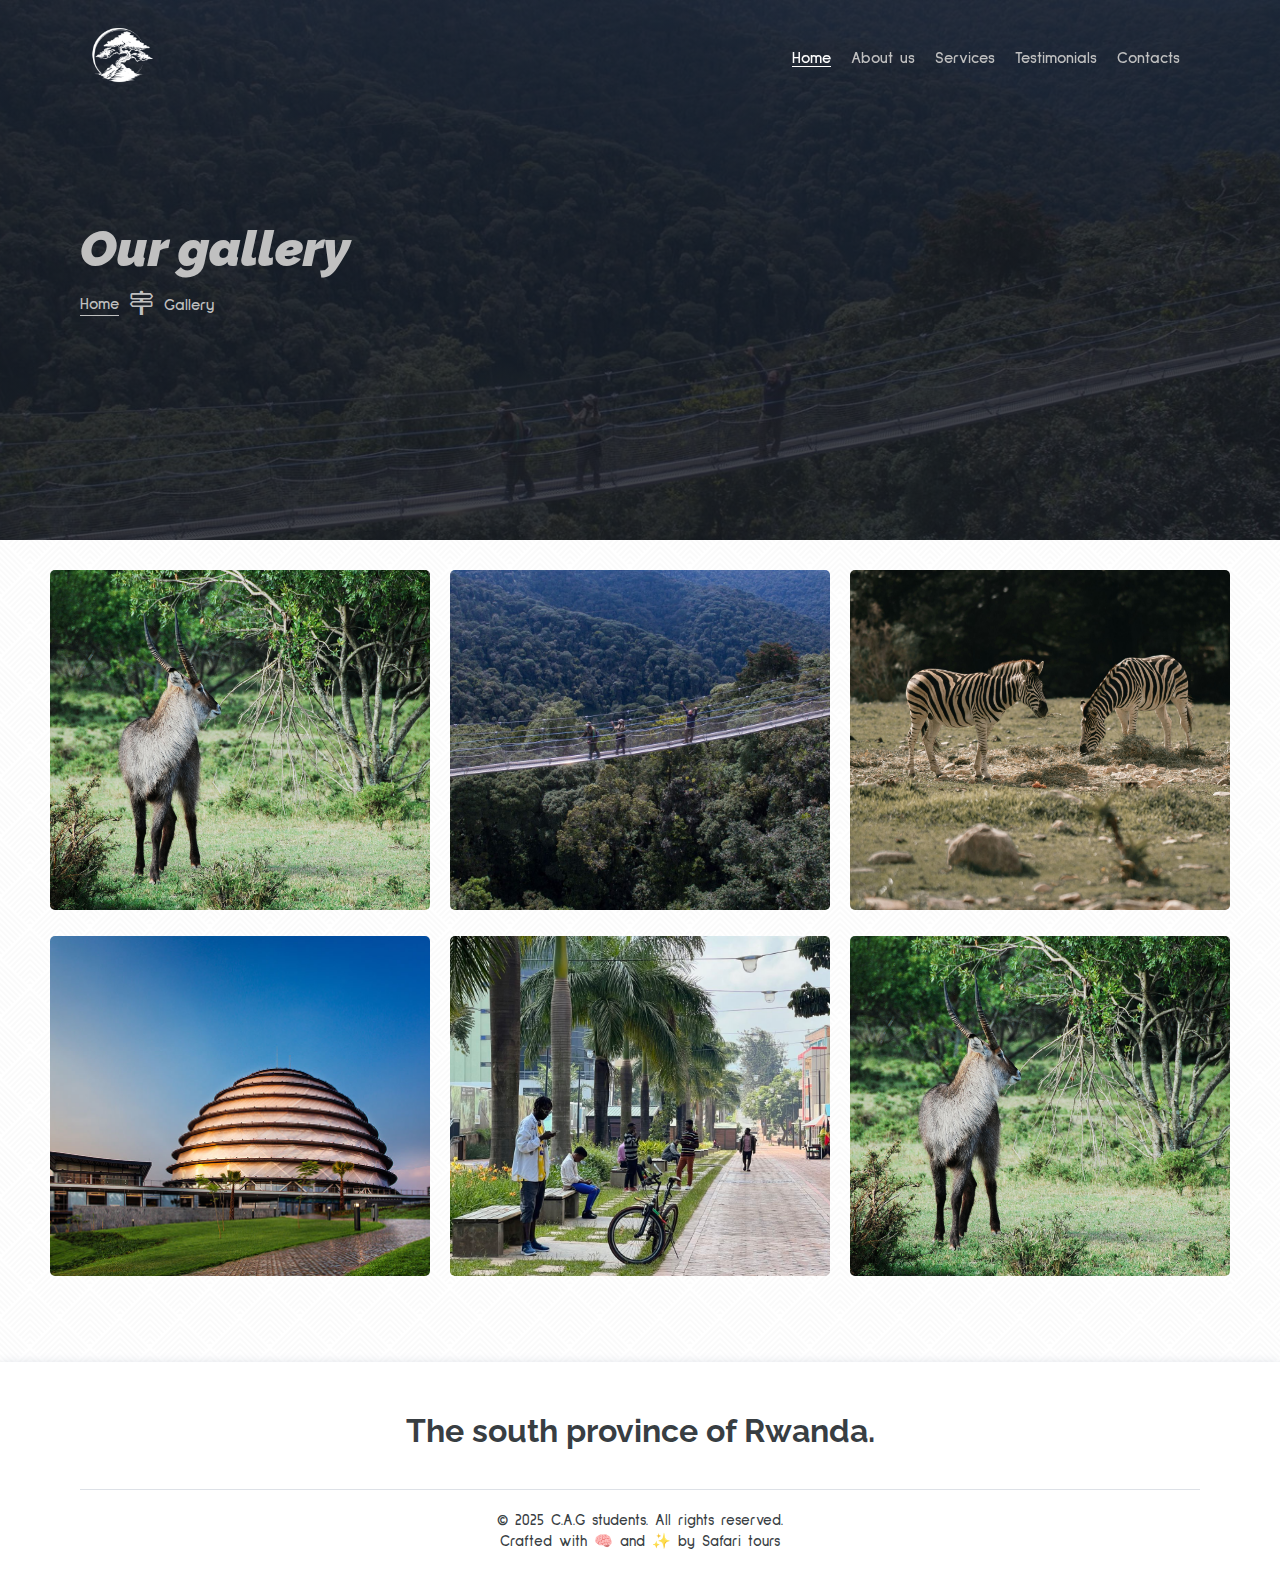
==== gallery.html @ b65e3462 "add to my repository" ====
<!DOCTYPE html>
<html lang="en">
<head>
    <meta charset="UTF-8">
    <meta name="viewport" content="width=device-width, initial-scale=1.0">
    <title>Gallery</title>

    <!-- css style -->
    <link rel="stylesheet" href="asset/css/style.css">

    <!--Icons-->
    <link rel="stylesheet" href="https://unpkg.com/boxicons@2.1.0/css/boxicons.min.css">
    <link href="https://cdn.jsdelivr.net/npm/bootstrap-icons@1.9.0/font/bootstrap-icons.css" rel="stylesheet">
    <link rel="stylesheet" href="https://cdnjs.cloudflare.com/ajax/libs/font-awesome/6.5.2/css/all.min.css" integrity="sha512-SnH5WK+bZxgPHs44uWIX+LLJAJ9/2PkPKZ5QiAj6Ta86w+fsb2TkcmfRyVX3pBnMFcV7oQPJkl9QevSCWr3W6A==" crossorigin="anonymous" referrerpolicy="no-referrer"
    />

    <!-- J-query -->
    <script src="https://code.jquery.com/jquery-3.7.1.js"></script>

    <!--Font family -->
    <link href="https://fonts.googleapis.com/css2?family=Kulim+Park:ital,wght@0,200;0,300;0,400;0,600;0,700;1,200;1,300;1,400;1,600;1,700&display=swap" rel="stylesheet">
    <link href="https://fonts.googleapis.com/css2?family=Kulim+Park:ital,wght@0,200;0,300;0,400;0,600;0,700;1,200;1,300;1,400;1,600;1,700&family=Raleway:ital,wght@0,100..900;1,100..900&family=Sulphur+Point:wght@300;400;700&display=swap" rel="stylesheet">

</head>
<body>

    <!-- Header -->
    <header class="header">
        <div class="logo">
            <a href="#"><img src="asset/images/logo/logo.png" alt=""></a>
        </div>
        <div class="header-list">
            <ul>
                <li><a class="acti" href="index.html">Home</a></li>
                <li><a href="#about">About us</a></li>
                <li><a href="#service">Services</a></li>
                <li><a href="#testimonial">Testimonials</a></li>
                <li><a href="#contact">Contacts</a></li>
            </ul>
            <div class="menu">
                <i class="bi bi-list-nested menu-icon"></i>
            </div>
            <div class="overlay"></div>
            <i class="bi bi-x-lg exit"></i>
        </div>
    </header>

    <!-- Auxiliary home page -->
    <section class="hero-second-page padding">
        <h2>Our gallery</h2>
        <div>
            <a href="index.html">Home</a>
            <i class="bi bi-signpost-2"></i>
            <span>Gallery</span>
        </div>
    </section>

    <!-- Gallery -->
    <section class="gallery padding">
        <div class="gallery-container">
            <div class="gallery-img">
                <p><img src="asset/images/home/bbg-1.jpg" alt=""></p>
                <div class="gallery-plus">
                    <i class="bi bi-plus vieuw-img"></i>
                </div>
            </div>
            <div class="gallery-img">
                <p><img src="asset/images/home/bg-4.jpg" alt=""></p>
                <div class="gallery-plus">
                    <i class="bi bi-plus vieuw-img"></i>
                </div>
            </div>
            <div class="gallery-img">
                <p><img src="asset/images/home/bg-6.jpg" alt=""></p>
                <div class="gallery-plus">
                    <i class="bi bi-plus vieuw-img"></i>
                </div>
            </div>
            <div class="gallery-img">
                <p><img src="asset/images/home/bg-2.jpg" alt=""></p>
                <div class="gallery-plus">
                    <i class="bi bi-plus vieuw-img"></i>
                </div>
            </div>
            <div class="gallery-img">
                <p><img src="asset/images/home/bg-7.jpg" alt=""></p>
                <div class="gallery-plus">
                    <i class="bi bi-plus vieuw-img"></i>
                </div>
            </div>
            <div class="gallery-img">
                <p><img src="asset/images/home/bbg-1.jpg" alt=""></p>
                <div class="gallery-plus">
                    <i class="bi bi-plus vieuw-img"></i>
                </div>
            </div>
        </div>
    
        <!-- Modal for the enlarged image -->
        <div id="modal" class="modal">
            <span id="close-modal" class="close">&times;</span>
            <img id="modal-image" class="modal-content" src="">
        </div>
    </section>

    <!-- Footer -->
    <footer class="padding">
        <div class="our-footer">
            <div class="footer-content">
                <h1>The south province of Rwanda.</h1>
            </div>
        </div>

        <div class="copyright">
            <p>© 2025 C.A.G students. All rights reserved. <br>Crafted with 🧠 and ✨ by Safari tours</p>
        </div>
        <div class="up scrollUp">
            <i class="bi bi-arrow-up-short"></i>
        </div>
    </footer>

    <!-- javacsript -->
    <script src="asset/jasvascript/main.js"></script>
    <script>
        // Gallery see images
        document.addEventListener('DOMContentLoaded', () => {
            // Sélectionner les icônes et l'élément modal
            const viewIcons = document.querySelectorAll('.vieuw-img');
            const modal = document.getElementById('modal');
            const modalImage = document.getElementById('modal-image');
            const closeModal = document.getElementById('close-modal');

            // Ajouter un événement au clic sur l'icône
            viewIcons.forEach(icon => {
                icon.addEventListener('click', function () {
                    // Trouver l'image associée à l'icône
                    const parent = this.closest('.gallery-img');
                    const imageElement = parent.querySelector('img');

                    // Mettre à jour l'image dans le modal
                    if (imageElement) {
                        modalImage.src = imageElement.src; // Mettre à jour la source de l'image dans le modal
                        modal.style.display = 'flex'; // Afficher le modal
                    }
                });
            });

            // Ajouter un événement pour fermer le modal
            closeModal.addEventListener('click', () => {
                modal.style.display = 'none'; // Masquer le modal
            });

            // Fermer le modal si l'utilisateur clique en dehors de l'image
            window.addEventListener('click', (event) => {
                if (event.target === modal) {
                    modal.style.display = 'none';
                }
            });
        });
    </script>
</body>
</html>
---- asset/css/style.css ----
/*---------------------------/
#Reset
/-------------------------- */

* {
    margin: 0;
    padding: 0;
    list-style-type: none;
    text-decoration: none;
    box-sizing: border-box;
}

html {
    scroll-behavior: smooth;
    scroll-padding-top: 100px;
}


/*---------------------------/
#Title
/-------------------------- */

h1,
h2,
h3,
h4,
h5,
h6 {
    font-family: "Raleway", sans-serif;
}


/*---------------------------/
#General
/-------------------------- */

.title {
    margin-top: 30px;
    text-align: center;
    padding-bottom: 50px;
}

.title h2 {
    font-size: 32px;
    font-weight: bold;
    padding-bottom: 20px;
    position: relative;
    color: #1b3047da;
}

.title h2::before {
    content: "";
    position: absolute;
    display: block;
    width: 120px;
    height: 1px;
    background: #ddd;
    bottom: 1px;
    left: calc(50% - 60px);
}

.title h2::after {
    content: "";
    position: absolute;
    display: block;
    width: 40px;
    height: 3px;
    background: #1b3047da;
    bottom: 0;
    left: calc(50% - 20px);
}

.padding {
    padding-top: 30px;
    padding-left: 80px;
    padding-right: 80px;
    padding-bottom: 30px;
}

.title h2 {
    font-size: 28px;
}


/* Media query */

@media screen and (max-width: 815px) {
    .padding {
        padding-left: 30px;
        padding-right: 30px;
    }
}

@media screen and (max-width: 430px) {
    .padding {
        padding-left: 15px;
        padding-right: 15px;
    }
}


/*---------------------------/
#Body
/-------------------------- */

body {
    font-size: 1rem;
    color: #141b1fda;
    font-weight: 600;
    font-family: "Sulphur Point", sans-serif;
    /* background-image: url("data:image/svg+xml,%3Csvg width='30' height='30' viewBox='0 0 30 30' fill='none' xmlns='http://www.w3.org/2000/svg'%3E%3Cpath d='M1.22676 0C1.91374 0 2.45351 0.539773 2.45351 1.22676C2.45351 1.91374 1.91374 2.45351 1.22676 2.45351C0.539773 2.45351 0 1.91374 0 1.22676C0 0.539773 0.539773 0 1.22676 0Z' fill='rgba(0,0,0,0.07)'/%3E%3C/svg%3E"); */
    background-image: url("data:image/svg+xml,%3Csvg width='60' height='60' viewBox='0 0 60 60' xmlns='http://www.w3.org/2000/svg'%3E%3Cpath d='M54.627 0l.83.828-1.415 1.415L51.8 0h2.827zM5.373 0l-.83.828L5.96 2.243 8.2 0H5.374zM48.97 0l3.657 3.657-1.414 1.414L46.143 0h2.828zM11.03 0L7.372 3.657 8.787 5.07 13.857 0H11.03zm32.284 0L49.8 6.485 48.384 7.9l-7.9-7.9h2.83zM16.686 0L10.2 6.485 11.616 7.9l7.9-7.9h-2.83zm20.97 0l9.315 9.314-1.414 1.414L34.828 0h2.83zM22.344 0L13.03 9.314l1.414 1.414L25.172 0h-2.83zM32 0l12.142 12.142-1.414 1.414L30 .828 17.272 13.556l-1.414-1.414L28 0h4zM.284 0l28 28-1.414 1.414L0 2.544V0h.284zM0 5.373l25.456 25.455-1.414 1.415L0 8.2V5.374zm0 5.656l22.627 22.627-1.414 1.414L0 13.86v-2.83zm0 5.656l19.8 19.8-1.415 1.413L0 19.514v-2.83zm0 5.657l16.97 16.97-1.414 1.415L0 25.172v-2.83zM0 28l14.142 14.142-1.414 1.414L0 30.828V28zm0 5.657L11.314 44.97 9.9 46.386l-9.9-9.9v-2.828zm0 5.657L8.485 47.8 7.07 49.212 0 42.143v-2.83zm0 5.657l5.657 5.657-1.414 1.415L0 47.8v-2.83zm0 5.657l2.828 2.83-1.414 1.413L0 53.456v-2.83zM54.627 60L30 35.373 5.373 60H8.2L30 38.2 51.8 60h2.827zm-5.656 0L30 41.03 11.03 60h2.828L30 43.858 46.142 60h2.83zm-5.656 0L30 46.686 16.686 60h2.83L30 49.515 40.485 60h2.83zm-5.657 0L30 52.343 22.343 60h2.83L30 55.172 34.828 60h2.83zM32 60l-2-2-2 2h4zM59.716 0l-28 28 1.414 1.414L60 2.544V0h-.284zM60 5.373L34.544 30.828l1.414 1.415L60 8.2V5.374zm0 5.656L37.373 33.656l1.414 1.414L60 13.86v-2.83zm0 5.656l-19.8 19.8 1.415 1.413L60 19.514v-2.83zm0 5.657l-16.97 16.97 1.414 1.415L60 25.172v-2.83zM60 28L45.858 42.142l1.414 1.414L60 30.828V28zm0 5.657L48.686 44.97l1.415 1.415 9.9-9.9v-2.828zm0 5.657L51.515 47.8l1.414 1.413 7.07-7.07v-2.83zm0 5.657l-5.657 5.657 1.414 1.415L60 47.8v-2.83zm0 5.657l-2.828 2.83 1.414 1.413L60 53.456v-2.83zM39.9 16.385l1.414-1.414L30 3.658 18.686 14.97l1.415 1.415 9.9-9.9 9.9 9.9zm-2.83 2.828l1.415-1.414L30 9.313 21.515 17.8l1.414 1.413 7.07-7.07 7.07 7.07zm-2.827 2.83l1.414-1.416L30 14.97l-5.657 5.657 1.414 1.415L30 17.8l4.243 4.242zm-2.83 2.827l1.415-1.414L30 20.626l-2.828 2.83 1.414 1.414L30 23.456l1.414 1.414zM56.87 59.414L58.284 58 30 29.716 1.716 58l1.414 1.414L30 32.544l26.87 26.87z' fill='%23bdbdbd' fill-opacity='0.08' fill-rule='evenodd'/%3E%3C/svg%3E");
}


/*---------------------------/
#Header
/-------------------------- */

header {
    width: 100%;
    display: flex;
    position: fixed;
    z-index: 1000;
    padding: 15px 80px;
    align-items: center;
    justify-content: space-between;
}

.logo img {
    width: 80px;
    filter: invert(1) brightness(2);
}

.header-list {
    gap: 20px;
    display: flex;
    align-items: center;
    -webkit-column-gap: 20px;
}

.header-list ul {
    display: flex;
    gap: 20px;
    -webkit-column-gap: 20px;
}

.header-list ul li a {
    color: #c0c0c0;
    transition-delay: 0.4s;
    transition: 0.8s ease-in;
}

.header-list ul li a:hover {
    color: #fff;
}

.header-list ul .acti {
    color: #fff;
    border-bottom: 1px solid #fff;
}

.exit {
    display: none;
}

.menu {
    display: none;
    cursor: pointer;
}

.menu-icon {
    font-size: 30px;
    color: #fff;
}

.header-color {
    transition: 1s;
    background: #141b1fe9;
}

.header-color::before {
    content: "";
    position: absolute;
    top: 0;
    left: 0;
    width: 100%;
    height: 100%;
    background: #ffffff1a;
    z-index: 1;
    backdrop-filter: blur(8px);
}

.header-color * {
    position: relative;
    z-index: 2;
}


/* Media query */

@media screen and (max-width: 980px) {
    header {
        padding: 0px 30px;
    }
}

@media screen and (max-width: 750px) {
    .header-list ul {
        position: fixed;
        top: 100px;
        right: 30px;
        left: 30px;
        height: 80vh;
        display: flex;
        padding: 40px 40px;
        flex-direction: column;
        width: calc(100% - 60px);
        background-color: #fff;
        transform: translateX(-120%);
        gap: 30px;
        z-index: 2002;
        transition: transform 0.3s ease;
    }
    .header-list ul.active {
        transform: translateX(0);
    }
    .header-list ul .acti {
        color: #141b1fda;
        border-bottom: 1px solid #141b1fda;
    }
    .header-list ul li a {
        color: #141b1fda;
    }
    .header-list ul li a:hover {
        color: #141b1fda;
    }
    .menu {
        display: block;
    }
    .exit {
        display: none;
        position: fixed;
        top: 40px;
        right: 25px;
        cursor: pointer;
        z-index: 2002;
        width: 40px;
        height: 40px;
        border-radius: 50%;
        color: #141b1fda;
        align-items: center;
        justify-content: center;
        background-color: #fff;
    }
    .overlay {
        visibility: hidden;
        opacity: 0;
        transition: opacity 0.3s ease, visibility 0s 0.3s;
        position: fixed;
        top: 0;
        left: 0;
        width: 100%;
        height: 100%;
        background-color: #00000080;
        z-index: 2001;
    }
    .overlay::before {
        content: "";
        position: absolute;
        top: 0;
        left: 0;
        width: 100%;
        height: 100%;
        background: #ffffff1a;
        backdrop-filter: blur(8px);
    }
    .overlay * {
        position: relative;
        z-index: 2;
    }
    .overlay.active {
        visibility: visible;
        opacity: 1;
        transition: opacity 0.3s ease;
    }
}

@media screen and (max-width: 430px) {
    header {
        padding: 0px 15px;
    }
}


/*---------------------------------------/
#Home page
/---------------------------------------*/

.home-section {
    display: flex;
    align-items: center;
    justify-content: center;
    flex-direction: column;
    width: 100%;
    height: 100vh;
    position: relative;
}

.home-text {
    z-index: 10;
    width: 60%;
    color: #fff;
    text-align: center;
}

.home-text h1 {
    font-size: 50px;
    font-weight: 800;
    margin-bottom: 25px;
    color: #827e59da;
}

.home-text p{
    font-size: 22px;
}

.home-images {
    z-index: 1;
    position: absolute;
    top: 0;
    left: 0;
    width: 100%;
    height: 100%;
}

.home-images::before {
    content: "";
    position: absolute;
    top: 0;
    left: 0;
    width: 100%;
    height: 100%;
    z-index: 2;
    pointer-events: none;
    background: #141b1fe9;
}

.home-images .home-bg {
    width: 100%;
    height: 100vh;
    object-fit: cover;
    position: absolute;
    z-index: 1;
}

.circle-btn {
    display: flex;
    justify-content: center;
    margin-top: 20px;
    gap: 10px;
    left: 0;
    right: 0;
    position: absolute;
    bottom: 10%;
    z-index: 200;
    -webkit-column-gap: 10px;
}

.circle-btn .circle {
    width: 12px;
    height: 12px;
    cursor: pointer;
    border-radius: 50%;
    border: 1px solid #dde1e7;
}

.circle-btn .circle.act {
    background: #827e59da;
    border: 1px solid #827e59da;
}

@media screen and (max-width: 980px) {
    .home-text {
        width: 80%;
        padding-left: 30px;
        padding-right: 30px;
    }
}

@media screen and (max-width: 700px) {
    .home-text {
        width: 100%;
    }
}


/*----------------------------/
#About us
/----------------------------*/

/*------------------------/
#About us
/----------------------- */

.about-container {
    display: flex;
    align-items: center;
    margin-top: 50px;
    padding-left: 100px;
    padding-right: 100px;
}

.about-container img {
    width: 60%;
    height: 450px;
    object-fit: cover;
    border-radius: 10px;
    animation: animate 2s linear infinite;
}

@keyframes animate {
    0% {
        transform: translateY(-5px);
    }
    50% {
        transform: translateY(5px);
    }
}

.about {
    display: flex;
    padding: 60px 30px;
    width: 50%;
    flex-direction: column;
    font-style: italic;
    font-size: 16px;
    z-index: 2;
    margin-left: -80px;
    background: #0000001a;
    backdrop-filter: blur(20px);
    -webkit-backdrop-filter: blur(20px);
    padding: 40px;
    border: 1px solid #ffffff1a;
    border-radius: 10px;
}

.about h3{
    font-weight: 800;
}

.about i {
    font-size: 30px;
    font-style: italic;
}

.about p {
    margin-top: 10px;
}

.about a{
    color: #141b1fda;
    margin-top: 30px;
    padding: 10px 20px;
    border-radius: 5px;
    width: fit-content;
    font-size: 15px;
    color: #fff;
    background-color: #4d71b0;
    transition-delay: 0.4s;
    transition: 0.5s ease-in-out;
}

.about a:hover{
    color: #dddddd;
    background-color: #4d71b0f1;
}

/*------------------------/
#Hero second page
/----------------------- */
.hero-second-page{
    height: 60vh;
    display: flex;
    justify-content: center;
    flex-direction: column;
    gap: 10px;
    -webkit-column-gap: 10px;
    background: linear-gradient(to right, #181c22d0 0%, #181c22d0 100%), url('../images/home/bg-4.jpg') no-repeat fixed center;
    background-size: cover;
}

.hero-second-page a{
    color: #c0c0c0;
    border-bottom: 1px solid #c0c0c0;
}

.hero-second-page h2{
    color: #c0c0c0;
    font-weight: 900;
    font-size: 50px;
    font-style: italic;
}

.hero-second-page div{
    display: flex;
    align-items: center;
    color: #c0c0c0;
    gap: 10px;
    -webkit-column-gap: 10px;
    font-weight: 600;
    -webkit-column-gap: 10px;
}

.hero-second-page div i{
    font-size: 25px;
}

/* Media query */
@media screen and (max-width: 430px){
    .hero-second-page h2{
        font-size: 40px;
    }
}

@media screen and (max-width: 330px){
    .hero-second-page h2{
        font-size: 35px;
    }
}

/* --------------------------------- /
#Our message 
/ --------------------------------- */
.about-message{
    display: flex;
    justify-content: center;
    text-align: center;
    flex-direction: column;
    align-items: center;
    gap: 20px;
    -webkit-column-gap: 20px;
    padding-top: 100px;
    padding-bottom: 100px;
    color: #c0c0c0;
    font-weight: 500;
    font-family: "Raleway", sans-serif;
    background: linear-gradient(to left, #12171dd5 0%, #12171dd5 100%), url('../images/home/bg-4.jpg') fixed no-repeat;
    background-size: cover;
}

.about-message p{
    width: 70%;
    font-weight: 700;
    font-size: 25px;
    font-style: italic;
}

.about-message i{
    font-size: 30px;
    display: flex;
    align-items: center;
    justify-content: center;
    width: 65px;
    height: 65px;
    border-radius: 50%;
    border: 1px solid gray;
}

.about-message a{
    color: #c0c0c0;
    padding: 12px 20px;
    border: 1px solid #c0c0c045;
    font-family: "Sulphur Point", sans-serif;
}

/* Media query */
@media screen and (max-width: 1050px){
    .about-message p{
        width: 100%;
    }
}

@media screen and (max-width: 680px) {
    .about-message{
        font-size: 18px;
    }
    .about-message i{
        font-size: 35px;
    }
}


/* ----------------- /
# Quality
/ ----------------- */
.hashtags {
    padding-top: 60px;
    padding-bottom: 60px;
    display: flex;
    flex-direction: column;
    gap: 10px;
    -webkit-column-gap: 10px;
}

.tag-list li {
    padding: 10px 20px;
    border-radius: 25px;
    font-size: 12px;
    font-style: italic;
    border: 1px solid #75747458;
}

.scroller {
    max-width: 90%;
}

.scroller-inner {
    padding-block: 0.2rem;
    display: flex;
    gap: 15px;
    flex-wrap: wrap;
    -webkit-column-gap: 15px;
}

.scroller[data-animated=true] {
    margin: auto;
    overflow: hidden;
    -webkit-mask: linear-gradient(90deg, transparent, white 20%, white 80%, transparent);
    mask: linear-gradient(90deg, transparent, white 20%, white 80%, transparent);
}

.scroller[data-animated=true] .scroller-inner {
    width: max-content;
    flex-wrap: nowrap;
    animation: scroll var(--_animation-duration, 60s) var(--_animation-direction, forwards) linear infinite;
}

.scroller[data-direction="right"] {
    --_animation-direction: reverse;
}

@keyframes scroll {
    to {
        transform: translate(calc(-50% - 0.5rem));
    }
}


/*----------------------------/
#Our services
/----------------------------*/
.services{
    background-color: #ededed90;
}
.service-bloc {
    display: grid;
    gap: 15px;
    -webkit-column-gap: 15px;
    grid-template-columns: auto auto;
}

.service-content {
    padding: 25px 30px;
    transition-delay: 0.4s;
    transition: 0.8s;
    background-color: #fff;
    box-shadow: 0px 1px 10px #e6e6e6;
}

.service-content:hover {
    transform: translateY(5px);
}

.service-content div {
    display: flex;
    gap: 7px;
    -webkit-column-gap: 7px;
    align-items: center;
}

.service-content div i {
    width: 50px;
    height: 50px;
    font-size: 20px;
    display: flex;
    color: #141b1fda;
    border-radius: 50%;
    align-items: center;
    justify-content: center;
    box-shadow: 0px 1px 10px #e6e6e6;
}

@media screen and (max-width: 730px) {
    .service-bloc {
        display: grid;
        grid-template-columns: auto;
    }
}


/*---------------------------/
#Visit us
/-------------------------- */

.visit {
    display: flex;
    flex-direction: column;
    gap: 5px;
}

.image-block {
    width: 100%;
    overflow: hidden;
    position: relative;
}

.image-container {
    display: flex;
    gap: 0;
    white-space: nowrap;
}

.image-container img {
    width: 250px;
    height: 250px;
    object-fit: cover;
}


/*---------------------------/
#Testimonials
/-------------------------- */
.testimonials {
    background-color: #f0f0f094;
    margin-top: 30px;
}

.testimonial-content {
    width: 70%;
    margin: auto;
}

.testimonial {
    display: flex;
    align-items: center;
    justify-content: center;
    position: relative;
}

.testimonial-item p {
    text-align: center;
}

.testimonial-item img {
    width: 100px;
    height: 100px;
    object-fit: cover;
    border-radius: 50%;
}

.profile {
    display: flex;
    align-items: center;
    gap: 10px;
    justify-content: center;
    -webkit-column-gap: 10px;
}

.testimonial-item span {
    color: #5a616eae;
    font-family: "Sulphur Point", sans-serif;
}

.testimonial-item p {
    font-style: italic;
}

.testimonial-item i {
    font-size: 1.5rem;
    font-style: italic;
    color: #dde1e7;
}

.test-btn {
    display: flex;
    gap: 10px;
    margin-top: 20px;
    justify-content: center;
    -webkit-column-gap: 10px;
}

.test-btn .circles {
    width: 12px;
    height: 12px;
    cursor: pointer;
    border-radius: 50%;
    border: 1px solid #ddd;
}

.test-btn .circles.active {
    background-color: #141b1fda;
    border: 1px solid #141b1fda;
}


/* Media query */

@media screen and (max-width: 880px) {
    .testimonial-content {
        width: 100%;
    }
}

@media screen and (max-width: 500px) {
    .testimonial-item img {
        width: 80px;
        height: 80px;
    }
}


/*----------------------------/
#Faq
/----------------------------*/

.faq-list {
    height: fit-content;
    margin-top: 10px;
    padding: 15px 25px;
    transition-delay: 2s;
    transition: 1s ease-in;
    background-color: #fff;
    border-radius: 5px;
    box-shadow: 0px 1px 10px #dde1e7;
}

.faq-container {
    margin-left: 150px;
    margin-right: 150px;
}

.faq-question {
    display: flex;
    gap: 8px;
    cursor: pointer;
    -webkit-column-gap: 8px;
    justify-content: space-between;
}

.faq-question div {
    display: flex;
    gap: 10px;
    padding-top: 15px;
    padding-bottom: 10px;
    -webkit-column-gap: 10px;
}

.faq-question div i {
    font-size: 1.2rem;
}

.faq-answer {
    border-top: 1px solid #dde1e7;
}

.faq-answer p {
    margin-top: 10px;
}

.faq-hidden {
    display: none;
}


/* Media query */

@media screen and (max-width: 1030px) {
    .faq-container {
        margin-left: 0px;
        margin-right: 0px;
    }
}

@media sceen and (max-width: 400px) {
    .faq-list {
        padding: 5px 10px;
    }
}


/*---------------------------/
#Contacts
/-------------------------- */

.contact-info {
    display: flex;
    gap: 25px;
    -webkit-column-gap: 25px;
    justify-content: center;
}

.contact-info div {
    gap: 5px;
    color: #141b1fda;
    text-align: center;
    padding: 20px 25px;
    height: fit-content;
    transition-delay: 0.2s;
    -webkit-column-gap: 5px;
    transition-delay: 0.1s;
    transition: 0.2s ease-in-out;
}

.contact-info div i {
    width: 50px;
    height: 50px;
    color: #141b1fda;
    display: flex;
    margin-left: auto;
    margin-right: auto;
    align-items: center;
    border-radius: 50%;
    justify-content: center;
    background-color: #fff;
    box-shadow: 0px 1px 10px hsl(0, 0%, 91%);
}

.contact-info div h4 {
    margin-top: 5px;
    margin-bottom: 5px;
}

.contact-info div p {
    font-size: 0.8rem;
}

.contact-info div a {
    color: #141b1fda;
    font-size: 0.8rem;
}

.contact-info div:hover {
    transform: scale(1.1);
    box-shadow: 0px 1px 10px hsl(0, 0%, 91%);
}

.contact-input input,
textarea {
    outline: none;
    padding: 15px 15px;
    font-size: 0.8rem;
    width: 100%;
    margin-top: 10px;
    font-family: "Sulphur Point", sans-serif;
    border: 1px solid hsl(0, 0%, 91%);
}

.contact-input {
    width: 80%;
    margin: auto;
    margin-top: 20px;
    padding-left: 30px;
    padding-right: 30px;
}

.contact-input div {
    display: flex;
    gap: 10px;
    -webkit-column-gap: 10px;
}

.contact-input button {
    border: none;
    outline: none;
    background: unset;
    width: fit-content;
    color: #fff;
    margin: auto;
    margin-top: 10px;
    margin-bottom: 30px;
    padding: 15px 20px;
    border-radius: 30px;
    background-color: #141b1fda;
    transition-delay: 0.4s;
    transition: 0.8s ease-in-out;
    font-family: "Sulphur Point", sans-serif;
}


/* Media query */

@media screen and (max-width: 1050px) {
    .contact-input {
        width: 100%;
        padding-left: 0px;
        padding-right: 0px;
    }
}

@media screen and (max-width: 600px) {
    .contact-info {
        display: flex;
        gap: 25px;
        flex-wrap: wrap;
        -webkit-column-gap: 25px;
        justify-content: center;
    }
    .contact-input div {
        display: flex;
        gap: 0px;
        flex-direction: column;
        -webkit-column-gap: 0px;
    }
}


/*----------------------------/
#Footer
/----------------------------*/

footer {
    margin-top: 50px;
    background-color: #fff;
    box-shadow: 0px 1px 10px #dde1e7;
}

.footer-content {
    display: flex;
    gap: 10px;
    margin-top: 20px;
    align-items: center;
    justify-content: center;
    -webkit-column-gap: 10px;
}

.footer-content i {
    width: 50px;
    height: 50px;
    display: flex;
    align-items: center;
    justify-content: center;
    border-radius: 50%;
    box-shadow: 0px 1px 10px #dde1e7;
}

.copyright {
    font-size: 15px;
    text-align: center;
    margin-top: 40px;
    padding-top: 20px;
    border-top: 1px solid #dde1e7;
}

footer .up {
    position: fixed;
    bottom: 20px;
    right: 6px;
    border-radius: 50%;
    cursor: pointer;
    display: none;
    z-index: 1000;
}

footer .up i {
    color: #fff;
    width: 40px;
    height: 40px;
    display: flex;
    align-items: center;
    border-radius: 50%;
    font-size: 1.1rem;
    justify-content: center;
    background-color: #141b1fda;
}

@media screen and (max-width: 467px) {
    .footer-content,
    .Media {
        margin-top: 0px;
    }
}

/*---------------------------/
#Top destinations
/-------------------------- */
.destination-container{
    display: flex;
    gap: 20px;
    -webkit-column-gap: 20px;

}

.destination-item{
    width: 35%;
    border: 1px solid #adacaca9;
    padding: 20px 20px;
    border-top-left-radius: 10px;
    border-top-right-radius: 10px;
}

.destination-item img{
    width: 100%;
    height: 300px;
    border-top-left-radius: 10px;
    border-top-right-radius: 10px;
}

.destination-item div{
    display: flex;
    flex-direction: column;
    gap: 10px;
    -webkit-column-gap: 10px;
    margin-top: 20px;
}

.destination-item div a{
    color: #141b1fda;
    padding: 10px 15px;
    width: fit-content;
    border: 1px solid #adacaca9;
}

/*------------------------/
#Gallery
/----------------------- */
.modal {
    display: none; /* Hidden by default */
    position: fixed;
    z-index: 9999;
    left: 0;
    top: 0;
    width: 100%;
    height: 100%;
    background-color: rgba(0, 0, 0, 0.8);
    justify-content: center;
    align-items: center;
}

.modal-content {
    max-width: 90%;
    max-height: 90%;
    margin: auto;
    display: block;
}

.close {
    color: #fff;
    font-size: 40px;
    font-weight: bold;
    position: absolute;
    top: 10px;
    right: 20px;
    cursor: pointer;
}

.close:hover,
.close:focus {
    color: #bbb;
    text-decoration: none;
    cursor: pointer;
}


.gallery-container{
    display: grid;
    grid-template-columns: auto auto auto;
    gap: 20px;
    justify-content: center;
    -webkit-column-gap: 20px;
}

.gallery-img{
    position: relative;
}

.gallery-img img{
    width: 380px;
    height: 340px;
    object-fit: cover;
    border-radius: 5px;
}

.gallery-plus{
    position: absolute;
    top: 0;
    width: 100%;
    height: 100%;
    color: #fff;
    display: flex;
    display: none;
    justify-content: center;
    align-items: center;
    border-radius: 5px;
    transition-delay: 0.4s;
    transition: 0.8s ease-in-out;
    background-color: #000000b4;
}

.gallery-plus i{
    width: 40px;
    height: 40px;
    display: flex;
    font-size: 20px;
    align-items: center;
    justify-content: center;
    border-radius: 50%;
    cursor: pointer;
    border: 1px solid #d8d7d757;
}

.gallery-img:hover .gallery-plus{
    display: flex;
}

.visit-gallery a{
    display: flex;
    margin: auto;
    margin-top: 20px;
    color: #235079;
    width: fit-content;
    padding: 10px 25px;
    font-style: italic;
    border-radius: 25px;
    border: 1px solid #d8d7d781;
    transition: 0.4s;
    transition: 0.5s ease-in-out;
}

.visit-gallery a:hover{
    color: #fff;
    background-color: #235079;
}

/* Media query */
@media screen and (max-width: 1060px){
    .gallery-container{
        grid-template-columns: auto auto;
    }
}

@media screen and (max-width: 700px){
    .gallery-container{
        grid-template-columns: auto;
    }
}

@media screen and (max-width: 560px){
    .gallery-img img{
        width: 100%;
    }
    .gallery-container{
        gap: 10px;
        -webkit-column-gap: 10px;
    }
}
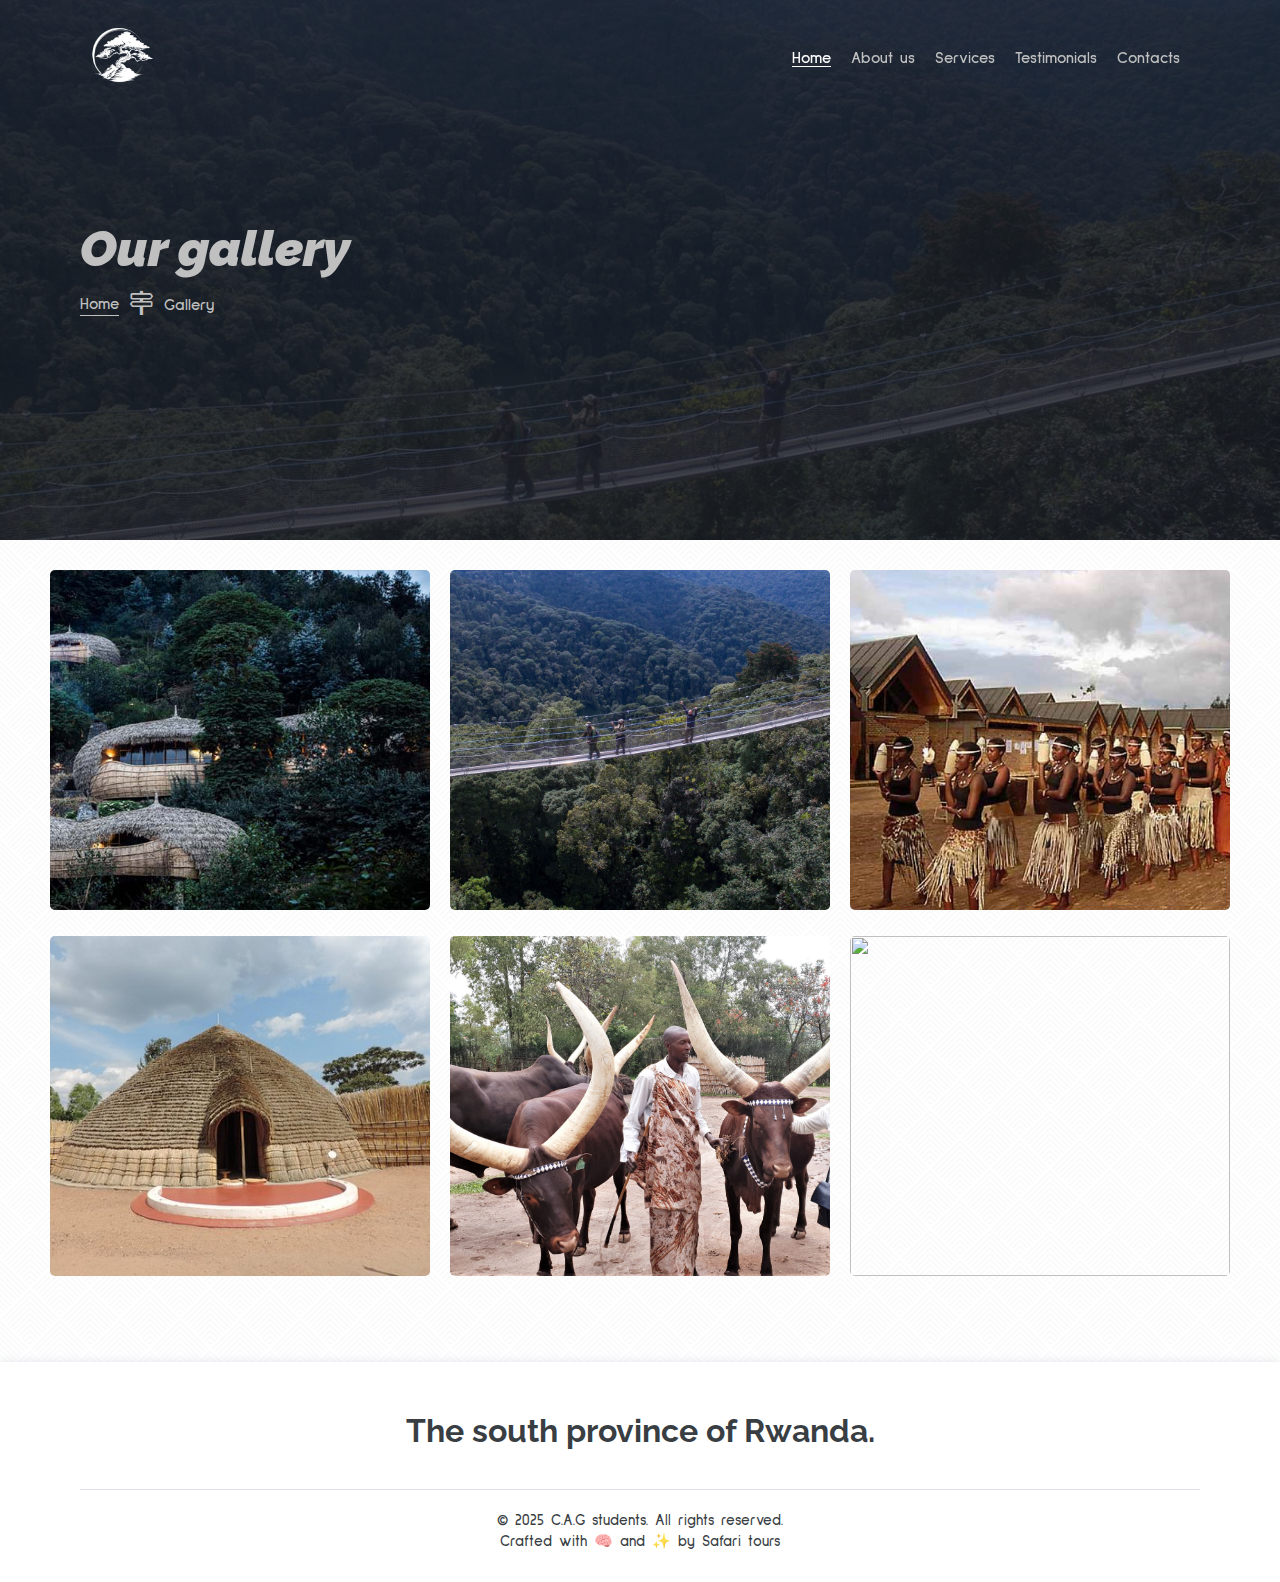
==== commit e98e8dd6: "add the updates to my repository" ====
--- a/gallery.html
+++ b/gallery.html
@@ -4,6 +4,9 @@
     <meta charset="UTF-8">
     <meta name="viewport" content="width=device-width, initial-scale=1.0">
     <title>Gallery</title>
+    
+    <!-- loading icon -->
+    <link rel="icon" href="asset/images/logo/logo.png">
 
     <!-- css style -->
     <link rel="stylesheet" href="asset/css/style.css">
@@ -32,10 +35,10 @@
         <div class="header-list">
             <ul>
                 <li><a class="acti" href="index.html">Home</a></li>
-                <li><a href="#about">About us</a></li>
-                <li><a href="#service">Services</a></li>
-                <li><a href="#testimonial">Testimonials</a></li>
-                <li><a href="#contact">Contacts</a></li>
+                <li><a href="index.html">About us</a></li>
+                <li><a href="index.html">Services</a></li>
+                <li><a href="index.html">Testimonials</a></li>
+                <li><a href="index.html">Contacts</a></li>
             </ul>
             <div class="menu">
                 <i class="bi bi-list-nested menu-icon"></i>
@@ -59,7 +62,7 @@
     <section class="gallery padding">
         <div class="gallery-container">
             <div class="gallery-img">
-                <p><img src="asset/images/home/bbg-1.jpg" alt=""></p>
+                <p><img src="asset/images/home/bg-3.jpg" alt=""></p>
                 <div class="gallery-plus">
                     <i class="bi bi-plus vieuw-img"></i>
                 </div>
@@ -83,13 +86,13 @@
                 </div>
             </div>
             <div class="gallery-img">
-                <p><img src="asset/images/home/bg-7.jpg" alt=""></p>
+                <p><img src="asset/images/home/bg-7.jpeg" alt=""></p>
                 <div class="gallery-plus">
                     <i class="bi bi-plus vieuw-img"></i>
                 </div>
             </div>
             <div class="gallery-img">
-                <p><img src="asset/images/home/bbg-1.jpg" alt=""></p>
+                <p><img src="asset/images/home/bg-5.jpg" alt=""></p>
                 <div class="gallery-plus">
                     <i class="bi bi-plus vieuw-img"></i>
                 </div>
--- a/asset/css/style.css
+++ b/asset/css/style.css
@@ -394,11 +394,6 @@
     }
 }
 
-
-/*----------------------------/
-#About us
-/----------------------------*/
-
 /*------------------------/
 #About us
 /----------------------- */
@@ -569,9 +564,19 @@
 
 .about-message a{
     color: #c0c0c0;
-    padding: 12px 20px;
+    padding: 12px 30px;
+    border-radius: 30px;
+    font-style: italic;
+    transition-delay: 0.4s;
+    font-weight: 800;
+    transition: 0.5s ease-in-out;
     border: 1px solid #c0c0c045;
     font-family: "Sulphur Point", sans-serif;
+}
+
+.about-message a:hover{
+    color: #827e59da;
+    background-color: #fff;
 }
 
 /* Media query */
@@ -587,6 +592,30 @@
     }
     .about-message i{
         font-size: 35px;
+    }
+    .about {
+        display: flex;
+        padding: 60px 30px;
+        width: 100%;
+        height: 680px;
+        flex-direction: column;
+        font-style: italic;
+        font-size: 16px;
+        z-index: 2;
+        margin-left: -80px;
+        background: #0000001a;
+        backdrop-filter: blur(20px);
+        -webkit-backdrop-filter: blur(20px);
+        padding: 40px;
+        border: 1px solid #ffffff1a;
+        border-radius: 10px;
+    }
+    .about-container {
+        display: flex;
+        align-items: center;
+        margin-top: 50px;
+        padding-left: 10px;
+        padding-right: 10px;
     }
 }
 
@@ -698,6 +727,99 @@
     }
 }
 
+/*---------------------------/
+#Historique
+/-------------------------- */
+.historique-container{
+    font-style: italic;
+}
+
+.historique-container h2{
+    font-size: 35px;
+    font-weight: 800;
+}
+
+.historique-container a{
+    display: flex;
+    width: fit-content;
+    margin: auto;
+    margin-top: 20px;
+    border-radius: 30px;
+}
+
+/*---------------------------/
+#Historique first page
+/-------------------------- */
+.history-title h2{
+    color: #4d71b0;
+    font-weight: 800;
+    font-style: italic;
+    font-size: 35px;
+}
+
+.history-title img{
+    width: 100%;
+    height: 400px;
+    object-fit: cover;
+    margin-top: 20px;
+    border-radius: 5px;
+}
+
+.history-textbox{
+    font-style: italic;
+    margin-top: 30px;
+    font-size: 18px;
+    padding: 20px 20px;
+    border-top-left-radius: 5px;
+    border-bottom: 1px solid #4d71b0;
+    border-left: 5px solid #4d71b0;
+}
+
+.history-textbox h3, .history-text-box h3{
+    color: #4d71b0;
+}
+
+.history-text-box{
+    display: grid;
+    grid-template-columns: 50% 50%;
+    margin-top: 40px;
+    align-items: center;
+    font-style: italic;
+    gap: 20px;
+    -webkit-column-gap: 20px;
+}
+
+.history-text-box img{
+    width: 100%;
+    height: 400px;
+    object-fit: cover;
+}
+
+/*---------------------------/
+#Pagination
+/-------------------------- */
+.pagination{
+    display: flex;
+    gap: 10px;
+    -webkit-column-gap: 10px;
+    align-items: center;
+    justify-content: center;
+}
+
+.pagination a{
+    width: 40px;
+    height: 40px;
+    display: flex;
+    align-items: center;
+    justify-content: center;
+    color: #4d71b0;
+    border: 1px solid #4d71b0;
+}
+
+.active-page{
+    color: #fff !important;
+    background-color: #4d71b0 !important;
+}
 
 /*---------------------------/
 #Visit us
@@ -1237,12 +1359,27 @@
     .gallery-container{
         grid-template-columns: auto auto;
     }
+
 }
 
 @media screen and (max-width: 700px){
     .gallery-container{
         grid-template-columns: auto;
     }
+    .destination-item{
+        width: 100%;
+        border: 1px solid #adacaca9;
+        padding: 20px 20px;
+        border-top-left-radius: 10px;
+        border-top-right-radius: 10px;
+    }
+    .destination-container{
+        display: flex;
+        gap: 20px;
+        flex-direction: column;
+        -webkit-column-gap: 20px;
+    
+    }
 }
 
 @media screen and (max-width: 560px){
